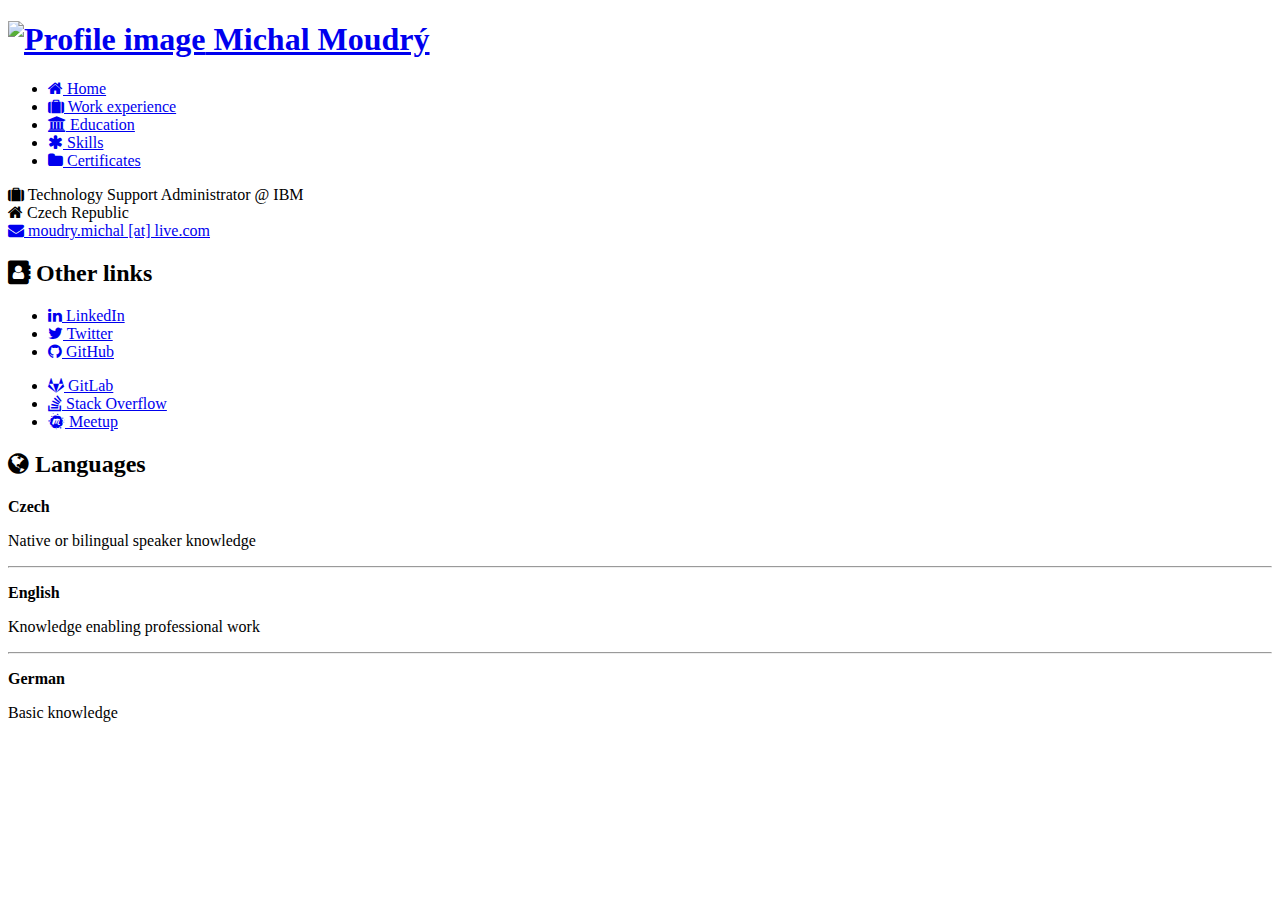
==== index.html @ abcc8646 "Changes to home page" ====
<!DOCTYPE html>
<html lang="en">
<head>
    <meta charset="UTF-8">
    <meta name="viewport" content="width=device-width, initial-scale=1.0">
    <title>Home page - Michal Moudrý</title>
    <base href="/4IZ268-semestralni-prace-1/" />
    <!--<base href="/4IZ268-semestralni-prace-1/" />-->
    <link rel="stylesheet" href="https://cdn.jsdelivr.net/npm/bootstrap@4.5.3/dist/css/bootstrap.min.css" integrity="sha384-TX8t27EcRE3e/ihU7zmQxVncDAy5uIKz4rEkgIXeMed4M0jlfIDPvg6uqKI2xXr2" crossorigin="anonymous">
    <script src="https://code.jquery.com/jquery-3.5.1.slim.min.js" integrity="sha384-DfXdz2htPH0lsSSs5nCTpuj/zy4C+OGpamoFVy38MVBnE+IbbVYUew+OrCXaRkfj" crossorigin="anonymous"></script>
    <script src="https://cdn.jsdelivr.net/npm/bootstrap@4.5.3/dist/js/bootstrap.bundle.min.js" integrity="sha384-ho+j7jyWK8fNQe+A12Hb8AhRq26LrZ/JpcUGGOn+Y7RsweNrtN/tE3MoK7ZeZDyx" crossorigin="anonymous"></script>
    <link rel="stylesheet" href="https://cdnjs.cloudflare.com/ajax/libs/font-awesome/4.7.0/css/font-awesome.min.css">
    <link rel="stylesheet" href="./css/main-desktop.css" media="screen and (min-width: 992px)" />
    <link rel="stylesheet" href="./css/main.css" media="screen and (max-width: 992px)" />
</head>

<body>
    <div class="main">
        <h1>
            <a href="./" title="Home">
                <img src="./assets/profile-image.jpg" alt="Profile image" width="50" />
                Michal Moudrý
            </a>
        </h1>
        <nav>
            <ul>
                <li>
                    <a class="active-link" href="./" title="Home">
                        <i class="fa fa-home"></i> Home
                        <div class="active-link-indicator"></div>
                    </a>
                </li>

                <li>
                    <a class="inactive-link" href="./work-experience/" title="Work experience"><i class="fa fa-suitcase"></i> Work experience</a>
                </li>

                <li>
                    <a class="inactive-link" href="./education/" title="Education"><i class="fa fa-university"></i> Education</a>
                </li>

                <li>
                    <a class="inactive-link" href="./skills/" title="Skills"><i class="fa fa-asterisk"></i> Skills</a>
                </li>

                <li>
                    <a class="inactive-link" href="./certificates/" title="Certificates"><i class="fa fa-folder"></i> Certificates</a>
                </li>
            </ul>
        </nav>

        <main>
            <div>
                <i class="fa fa-suitcase"></i> Technology Support Administrator @ IBM
            </div>

            <div>
                <i class="fa fa-home"></i> Czech Republic
            </div>

            <div>
                <a href="mailto:moudry.michal@live.com" title="Send email to: moudry.michal [at] live.com">
                    <i class="fa fa-envelope"></i> moudry.michal [at] live.com
                </a>
            </div>

            <!--Other links-->
            <h2><i class="fa fa-address-book text-blue"></i> Other links</h2>
            <div class="row">
                <div class="col-sm">
                    <ul class="other-links">
                        <li>
                            <a href="https://linkedin.com/in/michal-moudry/" title="LinkedIn" target="_blank">
                                <i class="fa fa-linkedin"></i> LinkedIn
                            </a>
                        </li>
                        <li>
                            <a href="https://twitter.com/MichalMoudry" title="Twitter" target="_blank">
                                <i class="fa fa-twitter"></i> Twitter
                            </a>
                        </li>
                        <li>
                            <a href="https://github.com/MichalMoudry" title="GitHub" target="_blank">
                                <i class="fa fa-github"></i> GitHub
                            </a>
                        </li>
                    </ul>
                </div>

                <div class="col-sm">
                    <ul class="other-links">
                        <li>
                            <a href="https://gitlab.com/MichalMoudry" title="GitLab" target="_blank">
                                <i class="fa fa-gitlab"></i> GitLab
                            </a>
                        </li>
                        <li>
                            <a href="https://stackoverflow.com/users/8302741/michal-moudr%C3%BD?tab=profile" title="Stack Overflow" target="_blank">
                                <i class="fa fa-stack-overflow"></i> Stack Overflow
                            </a>
                        </li>
                        <li>
                            <a href="https://www.meetup.com/members/231652941/" title="Meetup" target="_blank">
                                <i class="fa fa-meetup"></i> Meetup
                            </a>
                        </li>
                    </ul>
                </div>
            </div>

            <!--Languages-->
            <h2><i class="fa fa-globe text-blue"></i> Languages</h2>
            <p><b>Czech</b></p>
            <p>Native or bilingual speaker knowledge</p>
            <hr />
            <p><b>English</b></p>
            <p>Knowledge enabling professional work</p>
            <hr />
            <p><b>German</b></p>
            <p>Basic knowledge</p>
        </main>
    </div>
</body>
</html>
---- css/main-desktop.css ----
body {
    color: black;
    background-color: #f1f1f1;
}

.main {
    width: 60%;
    margin: 0 auto;
    padding-top: 35px;
}

main {
    background-color: white;
    padding: 15px;
    -webkit-box-shadow: 0px 2px 5px 0px rgba(0,0,0,0.16);
    -moz-box-shadow: 0px 2px 5px 0px rgba(0,0,0,0.16);
    box-shadow: 0px 2px 5px 0px rgba(0,0,0,0.16);
    margin-bottom: 20px;
}

nav li {
    display: inline-block;
    margin-right: 30px;
}

.other-links li {
    margin-left: -38px;
    list-style-type: none;
    margin-top: 10px;
}

main a {
    color: black !important;
}

main i {
    margin-right: 8px;
}

nav ul {
    margin-left: -38px;
}

.inactive-link {
    color: #3e3e3ea6;
}

.active-link {
    color: linear-gradient(90deg, rgba(114,144,223,1) 0%, rgba(59,94,186,1) 98%);
}

nav a {
    cursor: pointer;
}

nav a:hover {
    text-decoration: none;
}

.text-blue {
    color: #1e88e5;
}

h2 {
    margin-top: 20px;
    margin-bottom: 10px;
}

h6 {
    margin-bottom: 1rem;
}

#work-experience-main h2, #education-main h2, #skills-main h2, #certificates-main h2 {
    margin-top: 0px;
}

h1 a {
    color: black;
}

h1 a:hover {
    color: black;
    text-decoration: none;
}

h1 img {
    border-radius: 50%;
    margin-bottom: 10px;
}

.active-link-indicator {
    height: 5px;
    background: linear-gradient(90deg, rgba(114,144,223,1) 0%, rgba(59,94,186,1) 98%);
    width: 100%;
    border-radius: 5px;
    margin-top: 8px;
}

.blue-highlight {
    background-color: #1e88e5;
    color:  white;
    border-radius: 5px;
    padding-left: 5px;
    padding-right: 5px;
    padding-top: 2px;
    padding-bottom: 2px;
}
---- css/main.css ----
body {
    color: black;
    background-color: #f1f1f1;
}

.main {
    width: 100%;
    margin: 0 auto;
    padding-top: 35px;
}

main {
    background-color: white;
    padding: 15px;
    -webkit-box-shadow: 0px 2px 5px 0px rgba(0,0,0,0.16);
    -moz-box-shadow: 0px 2px 5px 0px rgba(0,0,0,0.16);
    box-shadow: 0px 2px 5px 0px rgba(0,0,0,0.16);
    margin-bottom: 20px;
}

nav {
    padding-left: 15px;
}

nav li {
    display: inline-block;
    margin-right: 15px;
}

.other-links li {
    margin-left: -38px;
    list-style-type: none;
    margin-top: 10px;
}

main a {
    color: black !important;
}

main i {
    margin-right: 8px;
}

nav ul {
    margin-left: -38px;
}

.inactive-link {
    color: #3e3e3ea6;
}

.active-link {
    color: linear-gradient(90deg, rgba(114,144,223,1) 0%, rgba(59,94,186,1) 98%);
}

nav a {
    cursor: pointer;
}

nav a:hover {
    text-decoration: none;
}

.text-blue {
    color: #1e88e5;
}

h2 {
    margin-top: 20px;
    margin-bottom: 10px;
}

h6 {
    margin-bottom: 1rem;
}

#work-experience-main h2, #education-main h2, #skills-main h2, #certificates-main h2 {
    margin-top: 0px;
}

h1 {
    margin-left: 15px;
}

h1 a {
    color: black;
}

h1 a:hover {
    color: black;
    text-decoration: none;
}

h1 img {
    border-radius: 50%;
    margin-bottom: 10px;
}

.row {
    width: 100%;
}

.active-link-indicator {
    height: 5px;
    background: linear-gradient(90deg, rgba(114,144,223,1) 0%, rgba(59,94,186,1) 98%);
    width: 100%;
    border-radius: 5px;
    margin-top: 8px;
}

.blue-highlight {
    background-color: #1e88e5;
    color:  white;
    border-radius: 5px;
    padding-left: 5px;
    padding-right: 5px;
    padding-top: 2px;
    padding-bottom: 2px;
}
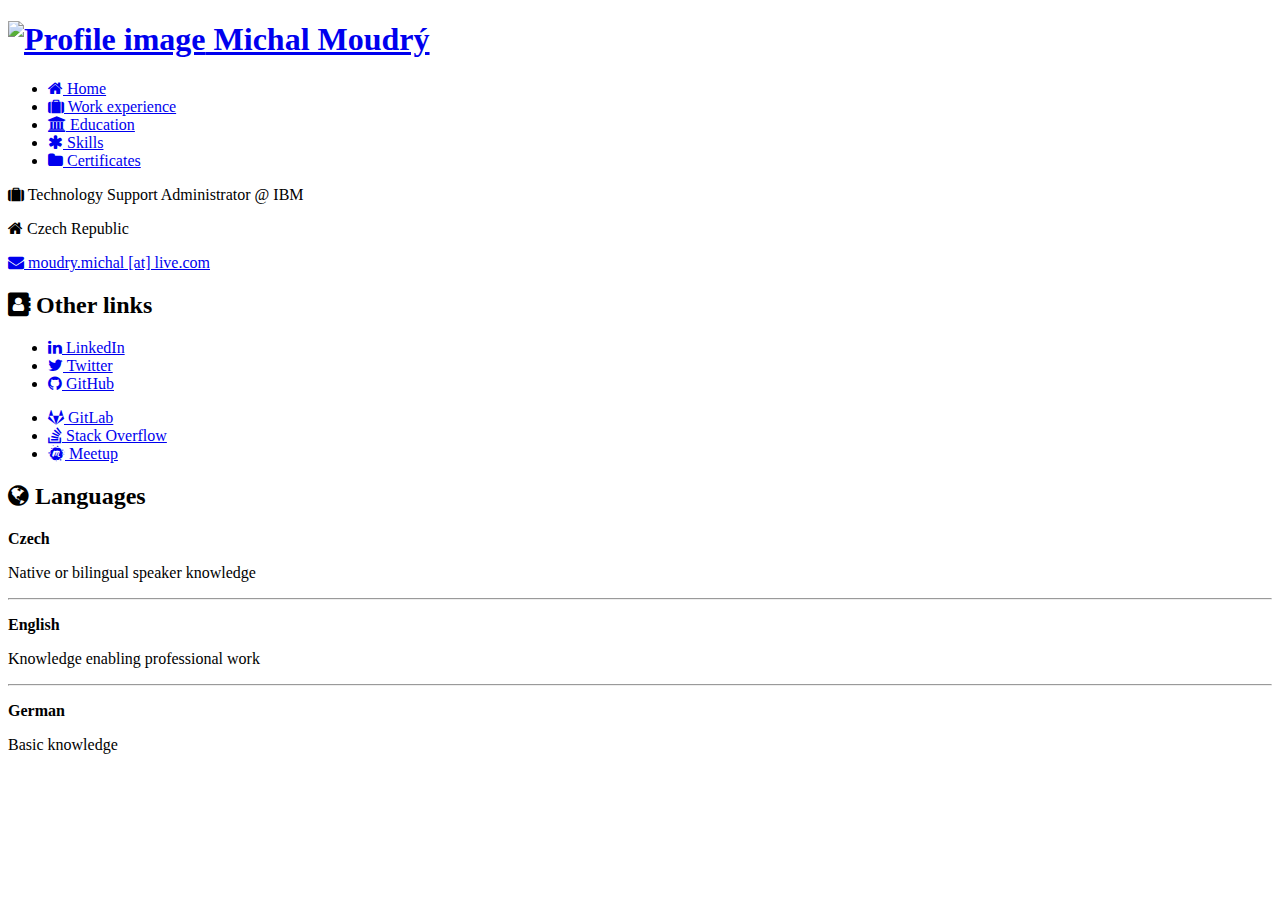
==== commit 278efdac: "Added skills page" ====
--- a/index.html
+++ b/index.html
@@ -50,18 +50,20 @@
         </nav>
 
         <main>
-            <div>
-                <i class="fa fa-suitcase"></i> Technology Support Administrator @ IBM
-            </div>
-
-            <div>
-                <i class="fa fa-home"></i> Czech Republic
-            </div>
-
-            <div>
-                <a href="mailto:moudry.michal@live.com" title="Send email to: moudry.michal [at] live.com">
-                    <i class="fa fa-envelope"></i> moudry.michal [at] live.com
-                </a>
+            <div id="home-page-intro">
+                <p>
+                    <i class="fa fa-suitcase"></i> Technology Support Administrator @ IBM
+                </p>
+    
+                <p>
+                    <i class="fa fa-home"></i> Czech Republic
+                </p>
+    
+                <p>
+                    <a href="mailto:moudry.michal@live.com" title="Send email to: moudry.michal [at] live.com">
+                        <i class="fa fa-envelope"></i> moudry.michal [at] live.com
+                    </a>
+                </p>
             </div>
 
             <!--Other links-->
--- a/css/main-desktop.css
+++ b/css/main-desktop.css
@@ -104,4 +104,12 @@
     padding-right: 5px;
     padding-top: 2px;
     padding-bottom: 2px;
+}
+
+#home-page-intro {
+    margin-left: 3px;
+}
+
+.modal b {
+    font-size: 17px;
 }--- a/css/main.css
+++ b/css/main.css
@@ -106,6 +106,7 @@
     width: 100%;
     border-radius: 5px;
     margin-top: 8px;
+    margin-bottom: 3px;
 }
 
 .blue-highlight {
@@ -116,4 +117,8 @@
     padding-right: 5px;
     padding-top: 2px;
     padding-bottom: 2px;
+}
+
+.modal b {
+    font-size: 17px;
 }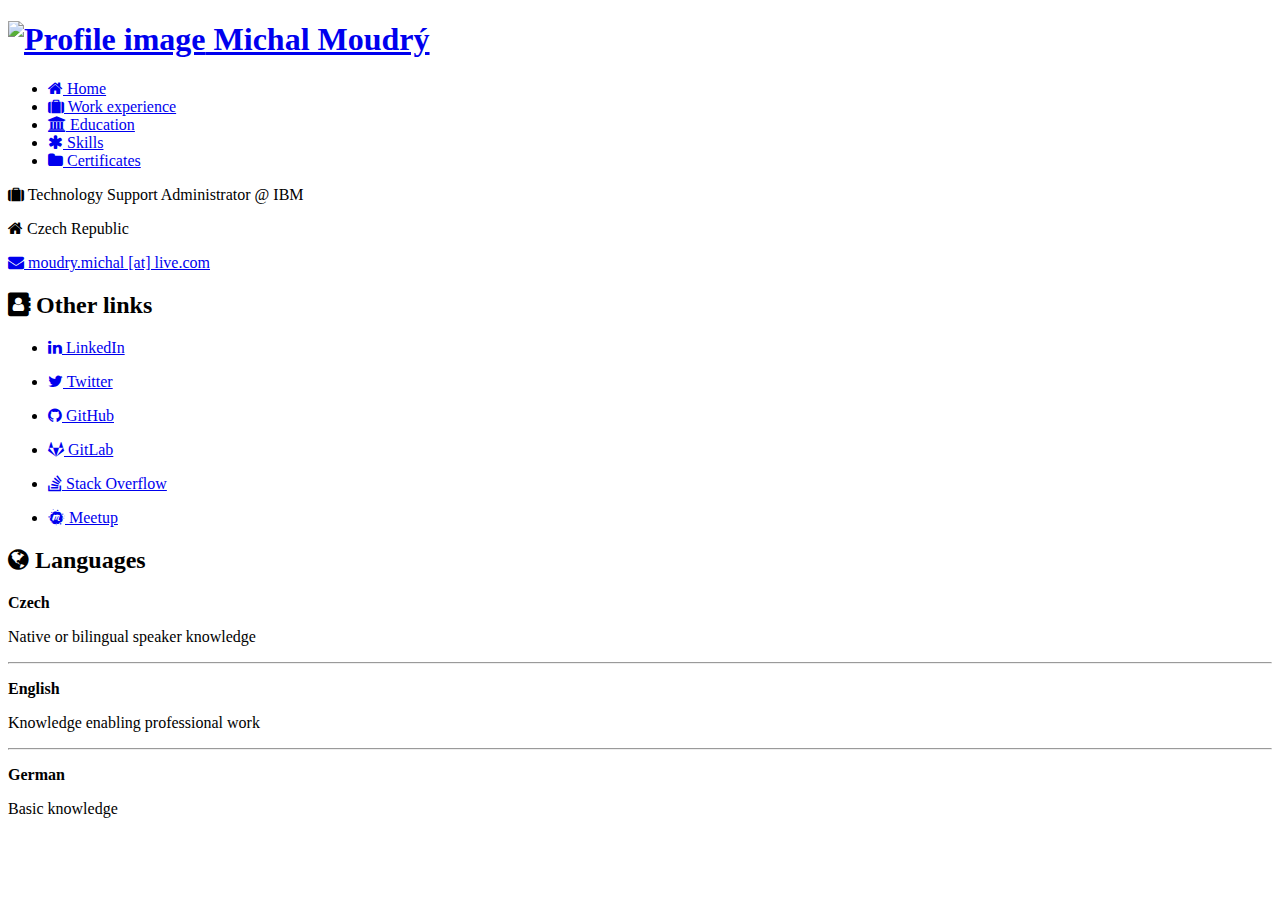
==== commit ca083242: "Changes to cert page" ====
--- a/index.html
+++ b/index.html
@@ -50,7 +50,7 @@
         </nav>
 
         <main>
-            <div id="home-page-intro">
+            <div>
                 <p>
                     <i class="fa fa-suitcase"></i> Technology Support Administrator @ IBM
                 </p>
@@ -73,17 +73,17 @@
                     <ul class="other-links">
                         <li>
                             <a href="https://linkedin.com/in/michal-moudry/" title="LinkedIn" target="_blank">
-                                <i class="fa fa-linkedin"></i> LinkedIn
+                                <p><i class="fa fa-linkedin"></i> LinkedIn</p>
                             </a>
                         </li>
                         <li>
                             <a href="https://twitter.com/MichalMoudry" title="Twitter" target="_blank">
-                                <i class="fa fa-twitter"></i> Twitter
+                                <p><i class="fa fa-twitter"></i> Twitter</p>
                             </a>
                         </li>
                         <li>
                             <a href="https://github.com/MichalMoudry" title="GitHub" target="_blank">
-                                <i class="fa fa-github"></i> GitHub
+                                <p><i class="fa fa-github"></i> GitHub</p>
                             </a>
                         </li>
                     </ul>
@@ -93,17 +93,17 @@
                     <ul class="other-links">
                         <li>
                             <a href="https://gitlab.com/MichalMoudry" title="GitLab" target="_blank">
-                                <i class="fa fa-gitlab"></i> GitLab
+                                <p><i class="fa fa-gitlab"></i> GitLab</p>
                             </a>
                         </li>
                         <li>
                             <a href="https://stackoverflow.com/users/8302741/michal-moudr%C3%BD?tab=profile" title="Stack Overflow" target="_blank">
-                                <i class="fa fa-stack-overflow"></i> Stack Overflow
+                                <p><i class="fa fa-stack-overflow"></i> Stack Overflow</p>
                             </a>
                         </li>
                         <li>
                             <a href="https://www.meetup.com/members/231652941/" title="Meetup" target="_blank">
-                                <i class="fa fa-meetup"></i> Meetup
+                                <p><i class="fa fa-meetup"></i> Meetup</p>
                             </a>
                         </li>
                     </ul>
--- a/css/main-desktop.css
+++ b/css/main-desktop.css
@@ -106,10 +106,6 @@
     padding-bottom: 2px;
 }
 
-#home-page-intro {
-    margin-left: 3px;
-}
-
 .modal b {
     font-size: 17px;
 }--- a/css/main.css
+++ b/css/main.css
@@ -105,8 +105,8 @@
     background: linear-gradient(90deg, rgba(114,144,223,1) 0%, rgba(59,94,186,1) 98%);
     width: 100%;
     border-radius: 5px;
-    margin-top: 8px;
-    margin-bottom: 3px;
+    margin-top: 5px;
+    margin-bottom: 5px;
 }
 
 .blue-highlight {
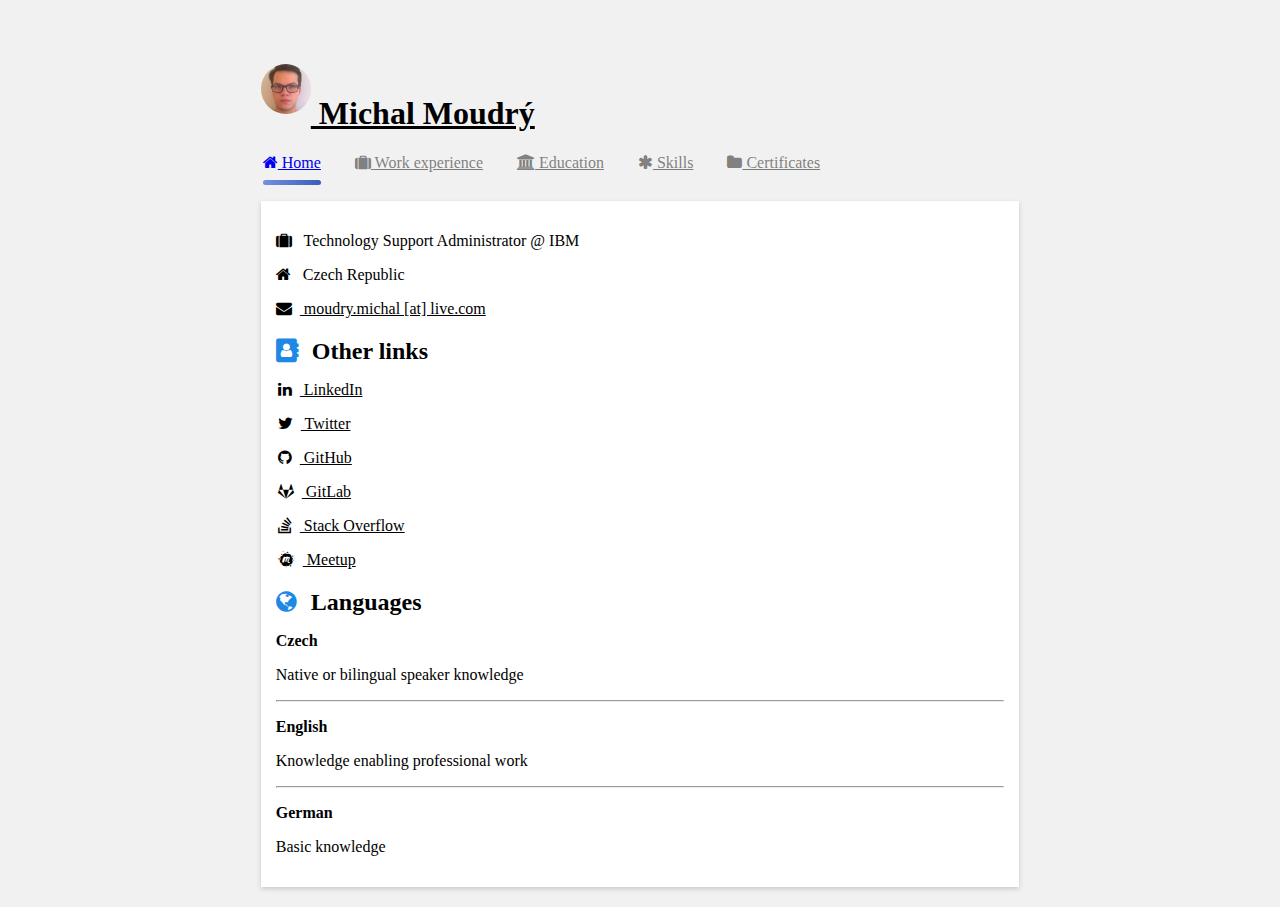
==== commit d692f22c: "Added print css" ====
--- a/index.html
+++ b/index.html
@@ -4,7 +4,6 @@
     <meta charset="UTF-8">
     <meta name="viewport" content="width=device-width, initial-scale=1.0">
     <title>Home page - Michal Moudrý</title>
-    <base href="/4IZ268-semestralni-prace-1/" />
     <!--<base href="/4IZ268-semestralni-prace-1/" />-->
     <link rel="stylesheet" href="https://cdn.jsdelivr.net/npm/bootstrap@4.5.3/dist/css/bootstrap.min.css" integrity="sha384-TX8t27EcRE3e/ihU7zmQxVncDAy5uIKz4rEkgIXeMed4M0jlfIDPvg6uqKI2xXr2" crossorigin="anonymous">
     <script src="https://code.jquery.com/jquery-3.5.1.slim.min.js" integrity="sha384-DfXdz2htPH0lsSSs5nCTpuj/zy4C+OGpamoFVy38MVBnE+IbbVYUew+OrCXaRkfj" crossorigin="anonymous"></script>
@@ -12,6 +11,7 @@
     <link rel="stylesheet" href="https://cdnjs.cloudflare.com/ajax/libs/font-awesome/4.7.0/css/font-awesome.min.css">
     <link rel="stylesheet" href="./css/main-desktop.css" media="screen and (min-width: 992px)" />
     <link rel="stylesheet" href="./css/main.css" media="screen and (max-width: 992px)" />
+    <link rel="stylesheet" href="./css/print.css" media="print" />
 </head>
 
 <body>
--- a/css/print.css
+++ b/css/print.css
@@ -0,0 +1,121 @@
+body {
+    color: black;
+    background-color: #f1f1f1;
+}
+
+.main {
+    width: 80%;
+    margin: 0 auto;
+    padding-top: 35px;
+}
+
+main {
+    background-color: white;
+    padding: 15px;
+    -webkit-box-shadow: 0px 2px 5px 0px rgba(0,0,0,0.16);
+    -moz-box-shadow: 0px 2px 5px 0px rgba(0,0,0,0.16);
+    box-shadow: 0px 2px 5px 0px rgba(0,0,0,0.16);
+    margin-bottom: 20px;
+}
+
+nav li {
+    display: inline-block;
+    margin-right: 30px;
+}
+
+.other-links li {
+    margin-left: -38px;
+    list-style-type: none;
+    margin-top: 10px;
+}
+
+main a {
+    color: black !important;
+}
+
+main i {
+    margin-right: 8px;
+}
+
+nav ul {
+    margin-left: -38px;
+    margin-top: 25px;
+}
+
+.inactive-link {
+    color: #3e3e3ea6;
+}
+
+.active-link {
+    color: linear-gradient(90deg, rgba(114,144,223,1) 0%, rgba(59,94,186,1) 98%);
+}
+
+nav a {
+    cursor: pointer;
+}
+
+.text-blue {
+    color: #1e88e5;
+}
+
+h1 {
+    font-size: 3rem;
+}
+
+nav, main {
+    font-size: 1.3rem;
+}
+
+h2 {
+    margin-top: 20px;
+    margin-bottom: 10px;
+    font-size: 2.5rem;
+}
+
+h6 {
+    margin-bottom: 1rem;
+}
+
+#work-experience-main h2, #education-main h2, #skills-main h2, #certificates-main h2 {
+    margin-top: 0px;
+}
+
+h1 a {
+    color: black;
+}
+
+h1 a:hover {
+    color: black;
+    text-decoration: none;
+}
+
+h1 img {
+    border-radius: 50%;
+    margin-bottom: 10px;
+}
+
+.active-link-indicator {
+    height: 5px;
+    background: linear-gradient(90deg, rgba(114,144,223,1) 0%, rgba(59,94,186,1) 98%);
+    width: 100%;
+    border-radius: 5px;
+    margin-top: 8px;
+}
+
+.blue-highlight {
+    background-color: #1e88e5;
+    color:  white;
+    border-radius: 5px;
+    padding-left: 5px;
+    padding-right: 5px;
+    padding-top: 2px;
+    padding-bottom: 2px;
+}
+
+.modal b {
+    font-size: 17px;
+}
+
+.edu-more-button {
+    display: none;
+}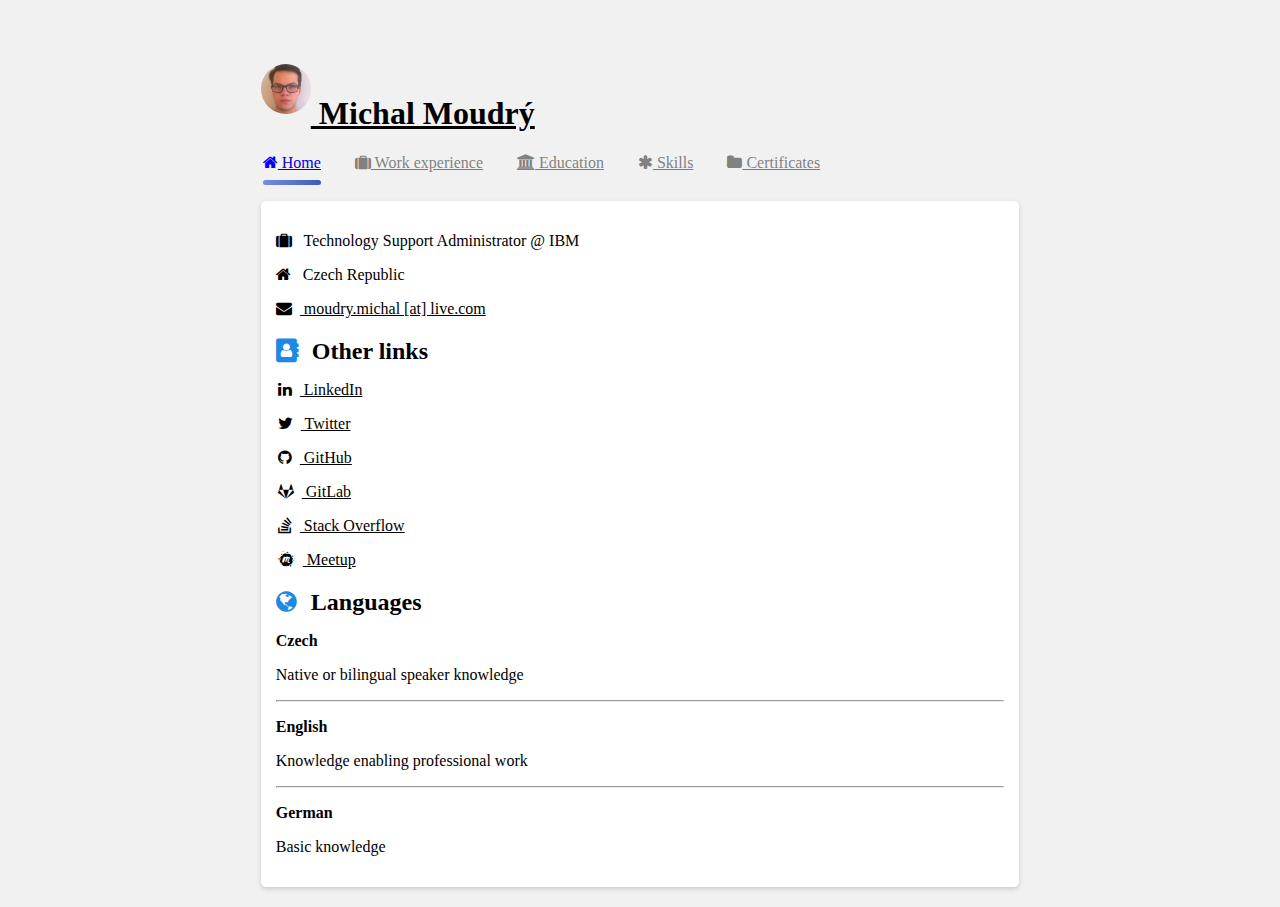
==== commit a1ccbc2f: "Added favicon + small changes to css" ====
--- a/index.html
+++ b/index.html
@@ -4,13 +4,33 @@
     <meta charset="UTF-8">
     <meta name="viewport" content="width=device-width, initial-scale=1.0">
     <title>Home page - Michal Moudrý</title>
+    <meta name="author" content="Michal Moudrý">
     <!--<base href="/4IZ268-semestralni-prace-1/" />-->
     <link rel="stylesheet" href="https://cdn.jsdelivr.net/npm/bootstrap@4.5.3/dist/css/bootstrap.min.css" integrity="sha384-TX8t27EcRE3e/ihU7zmQxVncDAy5uIKz4rEkgIXeMed4M0jlfIDPvg6uqKI2xXr2" crossorigin="anonymous">
     <script src="https://code.jquery.com/jquery-3.5.1.slim.min.js" integrity="sha384-DfXdz2htPH0lsSSs5nCTpuj/zy4C+OGpamoFVy38MVBnE+IbbVYUew+OrCXaRkfj" crossorigin="anonymous"></script>
     <script src="https://cdn.jsdelivr.net/npm/bootstrap@4.5.3/dist/js/bootstrap.bundle.min.js" integrity="sha384-ho+j7jyWK8fNQe+A12Hb8AhRq26LrZ/JpcUGGOn+Y7RsweNrtN/tE3MoK7ZeZDyx" crossorigin="anonymous"></script>
     <link rel="stylesheet" href="https://cdnjs.cloudflare.com/ajax/libs/font-awesome/4.7.0/css/font-awesome.min.css">
-    <link rel="stylesheet" href="./css/main-desktop.css" media="screen and (min-width: 992px)" />
-    <link rel="stylesheet" href="./css/main.css" media="screen and (max-width: 992px)" />
+    <!--Icons-->
+    <link rel="apple-touch-icon" sizes="57x57" href="./assets/icons/apple-icon-57x57.png">
+    <link rel="apple-touch-icon" sizes="60x60" href="./assets/icons/apple-icon-60x60.png">
+    <link rel="apple-touch-icon" sizes="72x72" href="./assets/icons/apple-icon-72x72.png">
+    <link rel="apple-touch-icon" sizes="76x76" href="./assets/icons/apple-icon-76x76.png">
+    <link rel="apple-touch-icon" sizes="114x114" href="./assets/icons/apple-icon-114x114.png">
+    <link rel="apple-touch-icon" sizes="120x120" href="./apple-icon-120x120.png">
+    <link rel="apple-touch-icon" sizes="144x144" href="./assets/icons/apple-icon-144x144.png">
+    <link rel="apple-touch-icon" sizes="152x152" href="./assets/icons/apple-icon-152x152.png">
+    <link rel="apple-touch-icon" sizes="180x180" href="./assets/icons/apple-icon-180x180.png">
+    <link rel="icon" type="image/png" sizes="192x192"  href="./assets/icons/android-icon-192x192.png">
+    <link rel="icon" type="image/png" sizes="32x32" href="./assets/icons/favicon-32x32.png">
+    <link rel="icon" type="image/png" sizes="96x96" href="./assets/icons/favicon-96x96.png">
+    <link rel="icon" type="image/png" sizes="16x16" href="/assets/icons/favicon-16x16.png">
+    <link rel="manifest" href="./assets/icons/manifest.json">
+    <meta name="msapplication-TileColor" content="#ffffff">
+    <meta name="msapplication-TileImage" content="./assets/icons/ms-icon-144x144.png">
+    <meta name="theme-color" content="#ffffff">
+    <!--My meta tags-->
+    <link rel="stylesheet" href="./css/main-desktop.css" media="screen and (min-width: 1050px)" />
+    <link rel="stylesheet" href="./css/main.css" media="screen and (max-width: 1050px)" />
     <link rel="stylesheet" href="./css/print.css" media="print" />
 </head>
 
--- a/css/main-desktop.css
+++ b/css/main-desktop.css
@@ -12,8 +12,7 @@
 main {
     background-color: white;
     padding: 15px;
-    -webkit-box-shadow: 0px 2px 5px 0px rgba(0,0,0,0.16);
-    -moz-box-shadow: 0px 2px 5px 0px rgba(0,0,0,0.16);
+    border-radius: 5px;
     box-shadow: 0px 2px 5px 0px rgba(0,0,0,0.16);
     margin-bottom: 20px;
 }
@@ -108,4 +107,12 @@
 
 .modal b {
     font-size: 17px;
+}
+
+.edu-print-info {
+    display: none;
+}
+
+.cert-link {
+    display: none;
 }--- a/css/main.css
+++ b/css/main.css
@@ -15,7 +15,7 @@
     -webkit-box-shadow: 0px 2px 5px 0px rgba(0,0,0,0.16);
     -moz-box-shadow: 0px 2px 5px 0px rgba(0,0,0,0.16);
     box-shadow: 0px 2px 5px 0px rgba(0,0,0,0.16);
-    margin-bottom: 20px;
+    margin-bottom: 30px;
 }
 
 nav {
@@ -121,4 +121,12 @@
 
 .modal b {
     font-size: 17px;
+}
+
+.edu-print-info {
+    display: none;
+}
+
+.cert-link {
+    display: none;
 }--- a/css/print.css
+++ b/css/print.css
@@ -39,7 +39,7 @@
 
 nav ul {
     margin-left: -38px;
-    margin-top: 25px;
+    margin-top: 35px;
 }
 
 .inactive-link {
@@ -70,6 +70,10 @@
     margin-top: 20px;
     margin-bottom: 10px;
     font-size: 2.5rem;
+}
+
+h5 {
+    font-size: 2.2rem;
 }
 
 h6 {
@@ -113,9 +117,23 @@
 }
 
 .modal b {
-    font-size: 17px;
+    font-size: 2rem;
 }
 
 .edu-more-button {
     display: none;
+}
+
+.edu-print-info {
+    display: block;
+}
+
+.view-cert-button {
+    display: none;
+}
+
+.cert-link {
+    display: block;
+    color: linear-gradient(90deg, rgba(114,144,223,1) 0%, rgba(59,94,186,1) 98%);
+    text-decoration: underline;
 }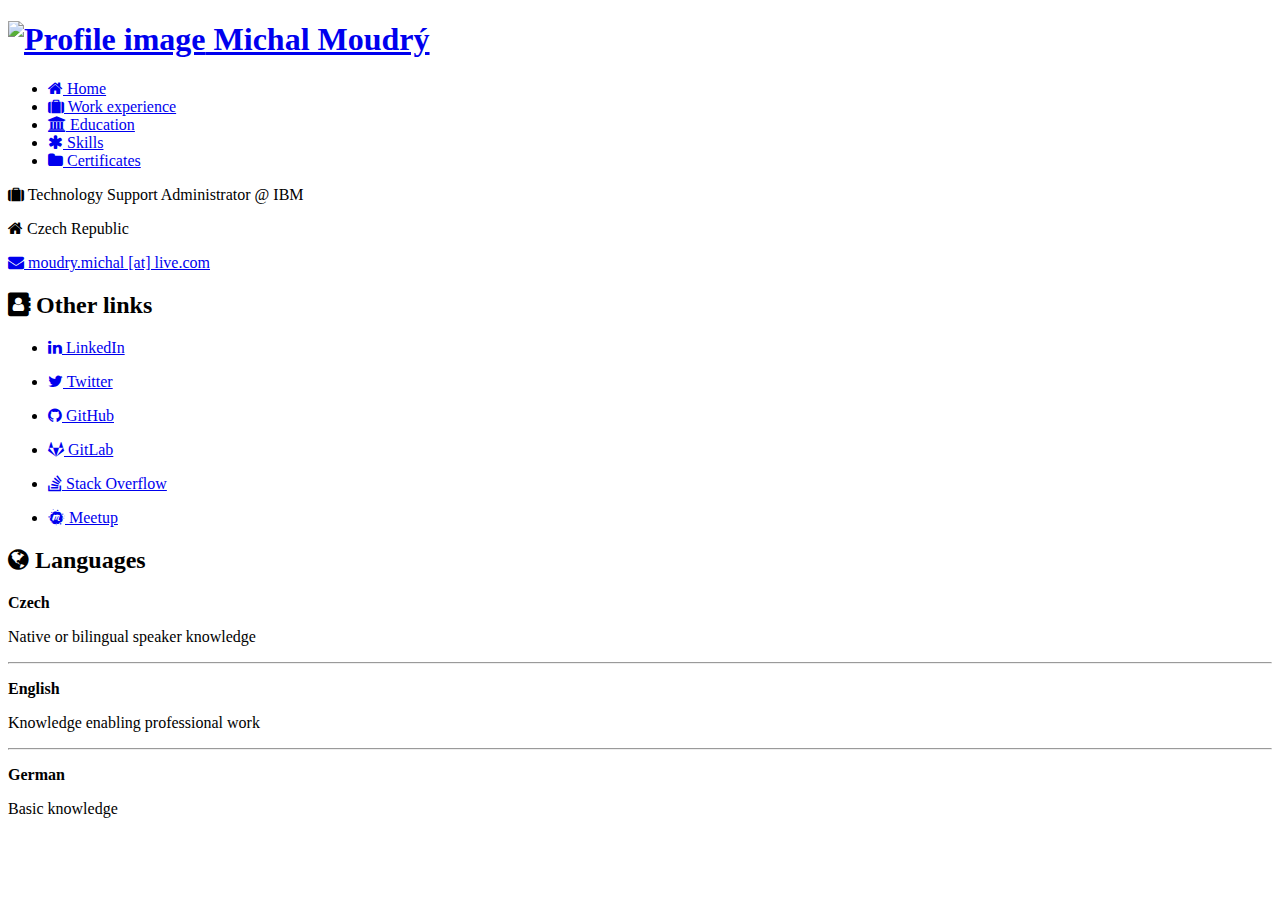
==== commit 708781e9: "Changes to UI + added min version + updated README" ====
--- a/index.html
+++ b/index.html
@@ -5,6 +5,7 @@
     <meta name="viewport" content="width=device-width, initial-scale=1.0">
     <title>Home page - Michal Moudrý</title>
     <meta name="author" content="Michal Moudrý">
+    <base href="/4IZ268-semestralni-prace-1/" />
     <!--<base href="/4IZ268-semestralni-prace-1/" />-->
     <link rel="stylesheet" href="https://cdn.jsdelivr.net/npm/bootstrap@4.5.3/dist/css/bootstrap.min.css" integrity="sha384-TX8t27EcRE3e/ihU7zmQxVncDAy5uIKz4rEkgIXeMed4M0jlfIDPvg6uqKI2xXr2" crossorigin="anonymous">
     <script src="https://code.jquery.com/jquery-3.5.1.slim.min.js" integrity="sha384-DfXdz2htPH0lsSSs5nCTpuj/zy4C+OGpamoFVy38MVBnE+IbbVYUew+OrCXaRkfj" crossorigin="anonymous"></script>
@@ -29,45 +30,48 @@
     <meta name="msapplication-TileImage" content="./assets/icons/ms-icon-144x144.png">
     <meta name="theme-color" content="#ffffff">
     <!--My meta tags-->
-    <link rel="stylesheet" href="./css/main-desktop.css" media="screen and (min-width: 1050px)" />
-    <link rel="stylesheet" href="./css/main.css" media="screen and (max-width: 1050px)" />
-    <link rel="stylesheet" href="./css/print.css" media="print" />
+    <link rel="stylesheet" href="./css/min/main-desktop.min.css" media="screen and (min-width: 1050px)" />
+    <link rel="stylesheet" href="./css/min/main.min.css" media="screen and (max-width: 1050px)" />
+    <link rel="stylesheet" href="./css/min/print.min.css" media="print" />
+    <link rel="stylesheet" href="./css/min/shared.min.css" media="screen" />
 </head>
 
 <body>
     <div class="main">
-        <h1>
-            <a href="./" title="Home">
-                <img src="./assets/profile-image.jpg" alt="Profile image" width="50" />
-                Michal Moudrý
-            </a>
-        </h1>
-        <nav>
-            <ul>
-                <li>
-                    <a class="active-link" href="./" title="Home">
-                        <i class="fa fa-home"></i> Home
-                        <div class="active-link-indicator"></div>
-                    </a>
-                </li>
-
-                <li>
-                    <a class="inactive-link" href="./work-experience/" title="Work experience"><i class="fa fa-suitcase"></i> Work experience</a>
-                </li>
-
-                <li>
-                    <a class="inactive-link" href="./education/" title="Education"><i class="fa fa-university"></i> Education</a>
-                </li>
-
-                <li>
-                    <a class="inactive-link" href="./skills/" title="Skills"><i class="fa fa-asterisk"></i> Skills</a>
-                </li>
-
-                <li>
-                    <a class="inactive-link" href="./certificates/" title="Certificates"><i class="fa fa-folder"></i> Certificates</a>
-                </li>
-            </ul>
-        </nav>
+        <header>
+            <h1>
+                <a href="./" title="Home">
+                    <img src="./assets/profile-image.jpg" alt="Profile image" width="50" />
+                    Michal Moudrý
+                </a>
+            </h1>
+            <nav>
+                <ul>
+                    <li>
+                        <a class="active-link" href="./" title="Home">
+                            <i class="fa fa-home"></i> Home
+                            <div class="active-link-indicator"></div>
+                        </a>
+                    </li>
+    
+                    <li>
+                        <a class="inactive-link" href="./work-experience/" title="Work experience"><i class="fa fa-suitcase"></i> Work experience</a>
+                    </li>
+    
+                    <li>
+                        <a class="inactive-link" href="./education/" title="Education"><i class="fa fa-university"></i> Education</a>
+                    </li>
+    
+                    <li>
+                        <a class="inactive-link" href="./skills/" title="Skills"><i class="fa fa-asterisk"></i> Skills</a>
+                    </li>
+    
+                    <li>
+                        <a class="inactive-link" href="./certificates/" title="Certificates"><i class="fa fa-folder"></i> Certificates</a>
+                    </li>
+                </ul>
+            </nav>
+        </header>
 
         <main>
             <div>
--- a/css/min/main-desktop.min.css
+++ b/css/min/main-desktop.min.css
@@ -0,0 +1 @@
+.main{width:65%;max-width:65%}main{margin-top:125px}header{position:fixed;background-color:#f1f1f1;width:100%;margin-left:-5px;padding-left:5px}nav li{margin-right:30px}--- a/css/min/main.min.css
+++ b/css/min/main.min.css
@@ -0,0 +1 @@
+.main{width:95%;max-width:95%}nav li{margin-right:15px}.row{width:100%}--- a/css/min/print.min.css
+++ b/css/min/print.min.css
@@ -0,0 +1 @@
+body{color:#000;background-color:#f1f1f1}.main{width:80%;margin:0 auto;padding-top:35px}main{background-color:#fff;padding:15px;-webkit-box-shadow:0 2px 5px 0 rgba(0,0,0,.16);-moz-box-shadow:0 2px 5px 0 rgba(0,0,0,.16);box-shadow:0 2px 5px 0 rgba(0,0,0,.16);margin-bottom:20px}nav li{display:inline-block;margin-right:30px}.other-links li{margin-left:-38px;list-style-type:none;margin-top:10px}main a{color:black!important}main i{margin-right:8px}nav ul{margin-left:-38px;margin-top:35px}.inactive-link{color:#3e3e3ea6}.active-link{color:linear-gradient(90deg,rgba(114,144,223,1) 0%,rgba(59,94,186,1) 98%)}nav a{cursor:pointer}.text-blue{color:#1e88e5}h1{font-size:3rem}nav,main{font-size:1.3rem}h2{margin-top:20px;margin-bottom:10px;font-size:2.5rem}h5{font-size:2.2rem}h6{margin-bottom:1rem}#work-experience-main h2,#education-main h2,#skills-main h2,#certificates-main h2{margin-top:0}h1 a{color:#000}h1 a:hover{color:#000;text-decoration:none}h1 img{border-radius:50%;margin-bottom:10px}.active-link-indicator{height:5px;background:linear-gradient(90deg,rgba(114,144,223,1) 0%,rgba(59,94,186,1) 98%);width:100%;border-radius:5px;margin-top:8px}.blue-highlight{background-color:#1e88e5;color:#fff;border-radius:5px;padding-left:5px;padding-right:5px;padding-top:2px;padding-bottom:2px}.modal b{font-size:2rem}.edu-more-button{display:none}.edu-print-info{display:block}.view-cert-button{display:none}.cert-link{display:block;color:linear-gradient(90deg,rgba(114,144,223,1) 0%,rgba(59,94,186,1) 98%);text-decoration:underline}#sps-h5{page-break-before:always}--- a/css/min/shared.min.css
+++ b/css/min/shared.min.css
@@ -0,0 +1 @@
+body{color:#000;background-color:#f1f1f1}.main{margin:0 auto;padding-top:35px}main{background-color:#fff;padding:15px;border-radius:5px;box-shadow:0 2px 5px 0 rgba(0,0,0,.16);margin-bottom:20px}nav li{display:inline-block}.other-links li{margin-left:-38px;list-style-type:none;margin-top:10px}main a{color:black!important}main i{margin-right:8px}nav ul{margin-left:-38px}.inactive-link{color:#3e3e3ea6}.active-link{color:linear-gradient(90deg,rgba(114,144,223,1) 0%,rgba(59,94,186,1) 98%)}nav a{cursor:pointer}.active-link:hover{text-decoration:none}.text-blue{color:#1e88e5}h2{margin-top:20px;margin-bottom:10px}h6{margin-bottom:1rem}#work-experience-main h2,#education-main h2,#skills-main h2,#certificates-main h2{margin-top:0}h1 a{color:#000}h1 a:hover{color:#000;text-decoration:none}h1 img{border-radius:50%;margin-bottom:10px}.active-link-indicator{height:5px;background:linear-gradient(90deg,rgba(114,144,223,1) 0%,rgba(59,94,186,1) 98%);width:100%;border-radius:5px;margin-top:8px}.blue-highlight{background-color:#1e88e5;color:#fff;border-radius:5px;padding-left:5px;padding-right:5px;padding-top:2px;padding-bottom:2px}.modal b{font-size:17px}.edu-print-info{display:none}.cert-link{display:none}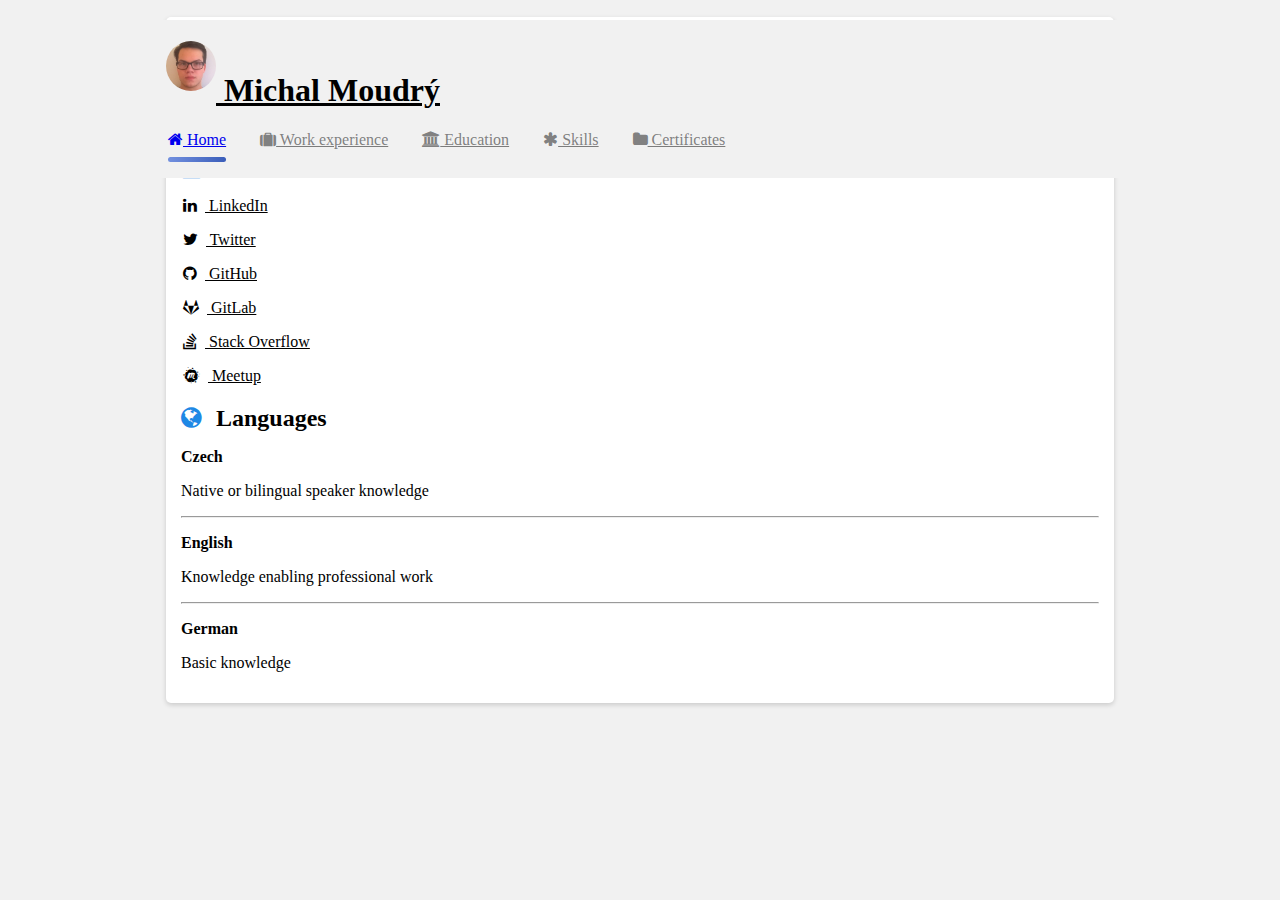
==== commit a8d4ca6a: "Small changes to CSS" ====
--- a/index.html
+++ b/index.html
@@ -5,7 +5,6 @@
     <meta name="viewport" content="width=device-width, initial-scale=1.0">
     <title>Home page - Michal Moudrý</title>
     <meta name="author" content="Michal Moudrý">
-    <base href="/4IZ268-semestralni-prace-1/" />
     <!--<base href="/4IZ268-semestralni-prace-1/" />-->
     <link rel="stylesheet" href="https://cdn.jsdelivr.net/npm/bootstrap@4.5.3/dist/css/bootstrap.min.css" integrity="sha384-TX8t27EcRE3e/ihU7zmQxVncDAy5uIKz4rEkgIXeMed4M0jlfIDPvg6uqKI2xXr2" crossorigin="anonymous">
     <script src="https://code.jquery.com/jquery-3.5.1.slim.min.js" integrity="sha384-DfXdz2htPH0lsSSs5nCTpuj/zy4C+OGpamoFVy38MVBnE+IbbVYUew+OrCXaRkfj" crossorigin="anonymous"></script>
--- a/css/min/main-desktop.min.css
+++ b/css/min/main-desktop.min.css
@@ -1 +1 @@
-.main{width:65%;max-width:65%}main{margin-top:125px}header{position:fixed;background-color:#f1f1f1;width:100%;margin-left:-5px;padding-left:5px}nav li{margin-right:30px}+.main{width:75%;max-width:75%}main{margin-top:125px}header{position:fixed;background-color:#f1f1f1;width:100%;margin-left:-5px;padding-left:5px}nav li{margin-right:30px}--- a/css/min/shared.min.css
+++ b/css/min/shared.min.css
@@ -1 +1 @@
-body{color:#000;background-color:#f1f1f1}.main{margin:0 auto;padding-top:35px}main{background-color:#fff;padding:15px;border-radius:5px;box-shadow:0 2px 5px 0 rgba(0,0,0,.16);margin-bottom:20px}nav li{display:inline-block}.other-links li{margin-left:-38px;list-style-type:none;margin-top:10px}main a{color:black!important}main i{margin-right:8px}nav ul{margin-left:-38px}.inactive-link{color:#3e3e3ea6}.active-link{color:linear-gradient(90deg,rgba(114,144,223,1) 0%,rgba(59,94,186,1) 98%)}nav a{cursor:pointer}.active-link:hover{text-decoration:none}.text-blue{color:#1e88e5}h2{margin-top:20px;margin-bottom:10px}h6{margin-bottom:1rem}#work-experience-main h2,#education-main h2,#skills-main h2,#certificates-main h2{margin-top:0}h1 a{color:#000}h1 a:hover{color:#000;text-decoration:none}h1 img{border-radius:50%;margin-bottom:10px}.active-link-indicator{height:5px;background:linear-gradient(90deg,rgba(114,144,223,1) 0%,rgba(59,94,186,1) 98%);width:100%;border-radius:5px;margin-top:8px}.blue-highlight{background-color:#1e88e5;color:#fff;border-radius:5px;padding-left:5px;padding-right:5px;padding-top:2px;padding-bottom:2px}.modal b{font-size:17px}.edu-print-info{display:none}.cert-link{display:none}+body{color:#000;background-color:#f1f1f1}.main{margin:0 auto;padding-top:12px}main{background-color:#fff;padding:15px;border-radius:5px;box-shadow:0 2px 5px 0 rgba(0,0,0,.16);margin-bottom:20px;margin-top:-3px}nav li{display:inline-block}.other-links li{margin-left:-38px;list-style-type:none;margin-top:10px}main a{color:black!important}main i{margin-right:8px}nav ul{margin-left:-38px}.inactive-link{color:#3e3e3ea6}.active-link{color:linear-gradient(90deg,rgba(114,144,223,1) 0%,rgba(59,94,186,1) 98%)}nav a{cursor:pointer}.active-link:hover{text-decoration:none}.text-blue{color:#1e88e5}h2{margin-top:20px;margin-bottom:10px}h6{margin-bottom:1rem}#work-experience-main h2,#education-main h2,#skills-main h2,#certificates-main h2{margin-top:0}h1 a{color:#000}h1 a:hover{color:#000;text-decoration:none}h1 img{border-radius:50%;margin-bottom:10px}.active-link-indicator{height:5px;background:linear-gradient(90deg,rgba(114,144,223,1) 0%,rgba(59,94,186,1) 98%);width:100%;border-radius:5px;margin-top:8px}.blue-highlight{background-color:#1e88e5;color:#fff;border-radius:5px;padding-left:5px;padding-right:5px;padding-top:2px;padding-bottom:2px}.modal b{font-size:17px}.edu-print-info{display:none}.cert-link{display:none}